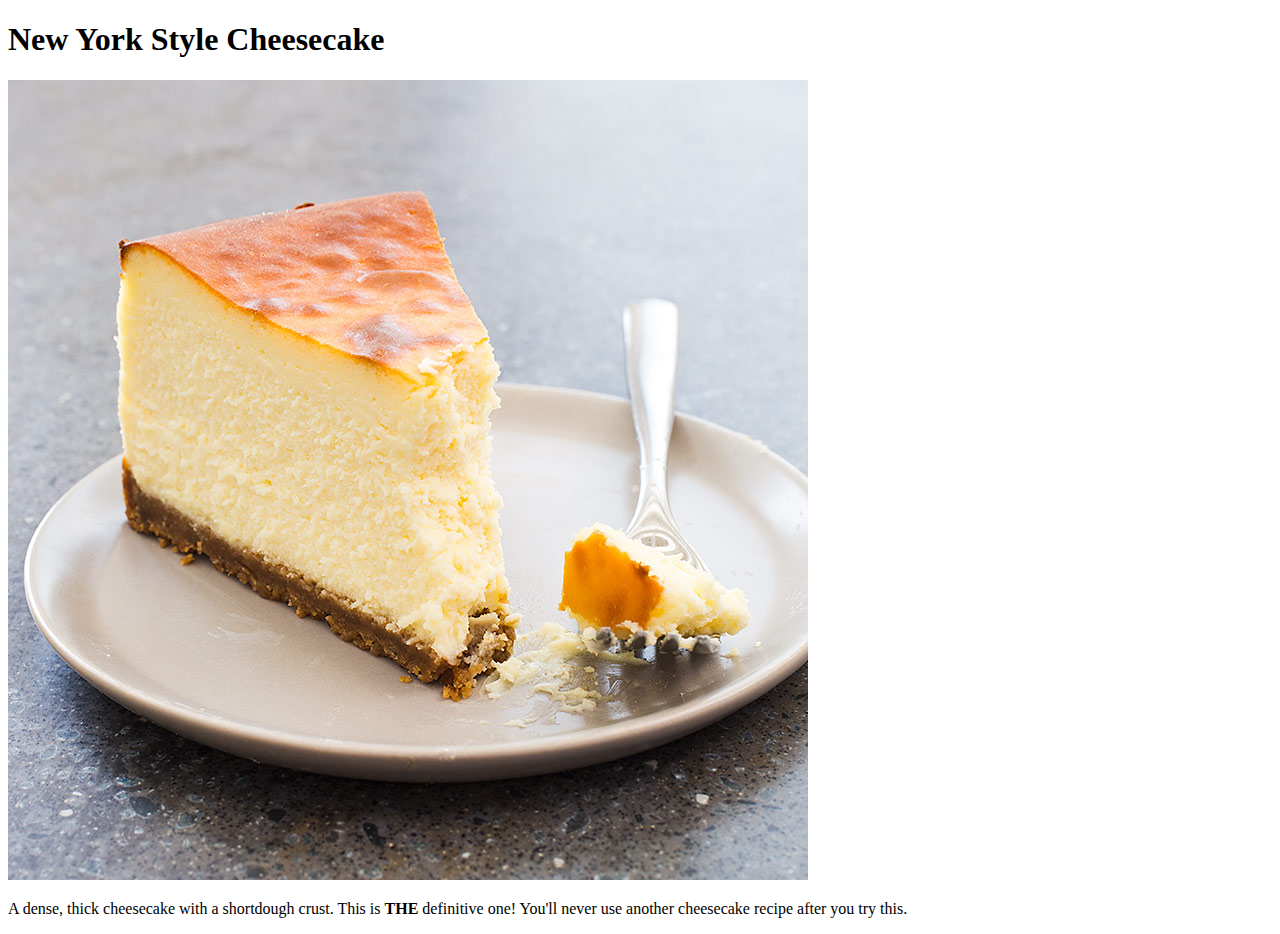
==== recipes/cheesecake.html @ 745ce4ab "Added 3 recipe pages, page structure, and images" ====
<!DOCTYPE html>
<html lang="en">

<head>
    <meta charset="UTF-8">
    <meta http-equiv="X-UA-Compatible" content="IE=edge">
    <meta name="viewport" content="width=device-width, initial-scale=1.0">
    <title>Document</title>
</head>

<body>
    <h1>New York Style Cheesecake</h1>
    <img src="../images/cheesecake.jpg" alt="Cheesecake">
    <p>A dense, thick cheesecake with a shortdough crust. This is <strong>THE</strong> definitive one! You'll never use another
        cheesecake recipe after you try this.</p>
</body>

</html>
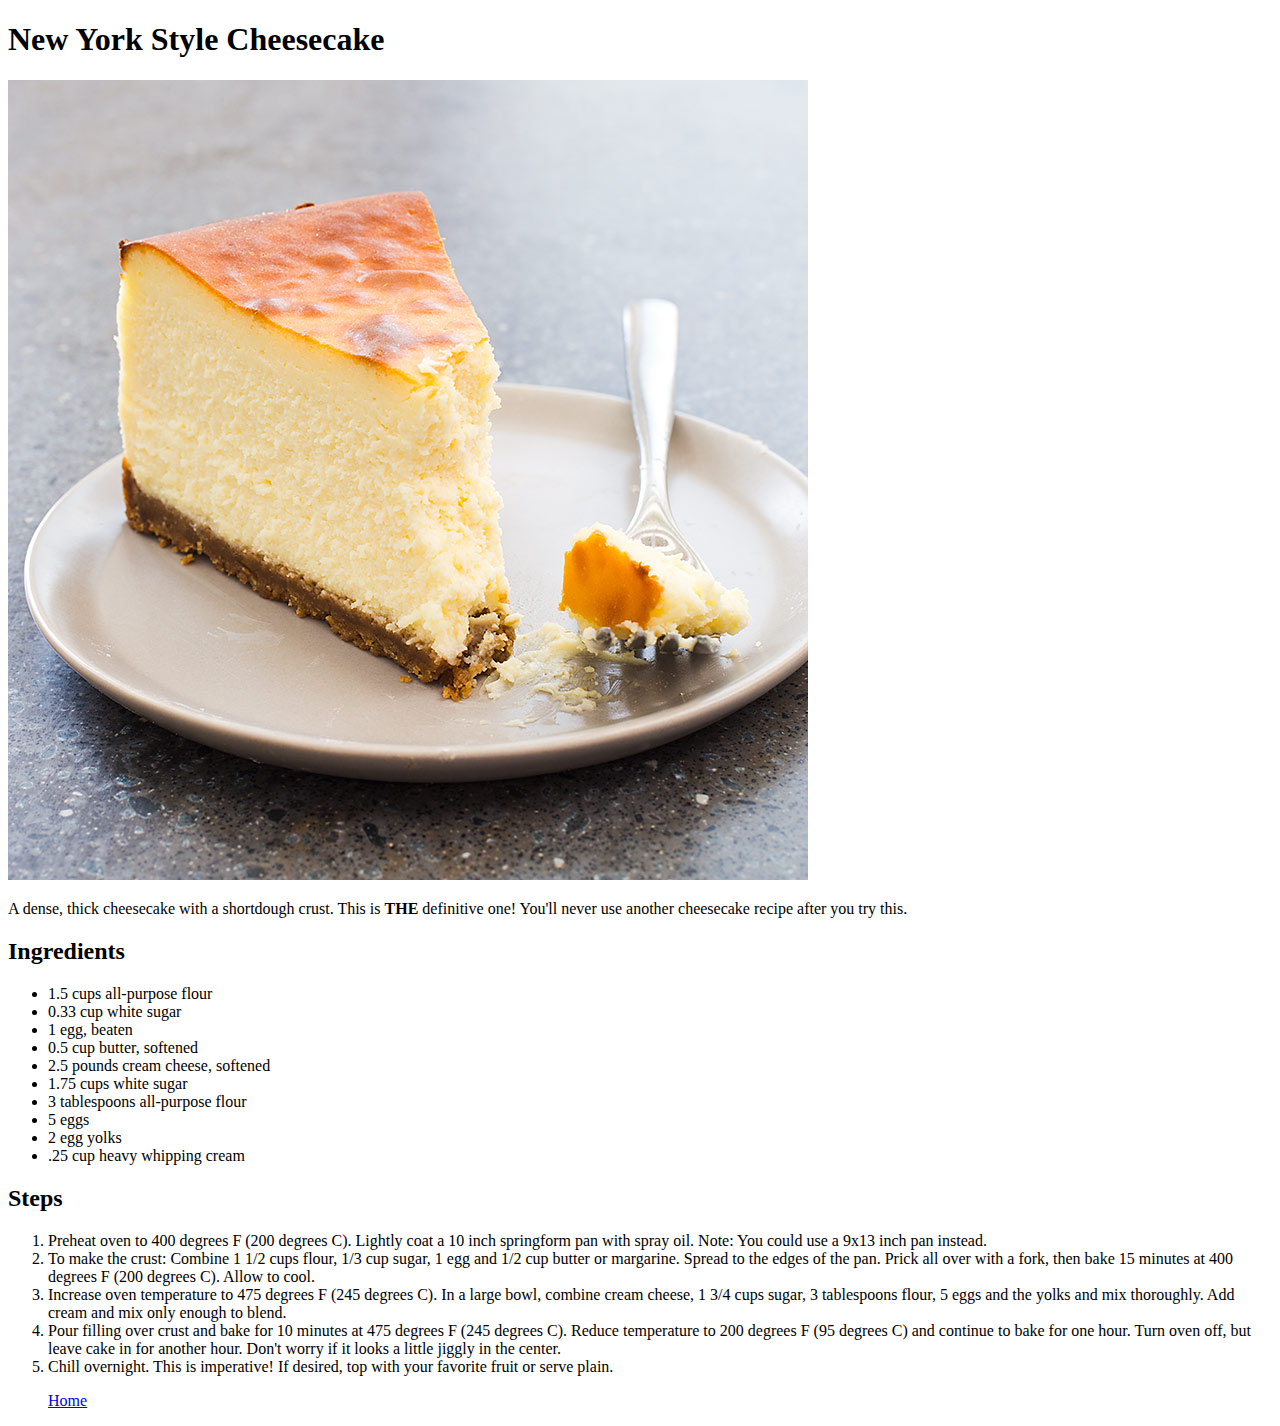
==== commit 9701d88f: "Added ingredients, steps, and links for navigation" ====
--- a/recipes/cheesecake.html
+++ b/recipes/cheesecake.html
@@ -11,8 +11,42 @@
 <body>
     <h1>New York Style Cheesecake</h1>
     <img src="../images/cheesecake.jpg" alt="Cheesecake">
-    <p>A dense, thick cheesecake with a shortdough crust. This is <strong>THE</strong> definitive one! You'll never use another
+    <p>A dense, thick cheesecake with a shortdough crust. This is <strong>THE</strong> definitive one! You'll never use
+        another
         cheesecake recipe after you try this.</p>
+    <h2>Ingredients</h2>
+    <ul>
+        <li>1.5 cups all-purpose flour</li>
+        <li>0.33 cup white sugar</li>
+        <li>1 egg, beaten</li>
+        <li>0.5 cup butter, softened</li>
+        <li>2.5 pounds cream cheese, softened</li>
+        <li>1.75 cups white sugar</li>
+        <li>3 tablespoons all-purpose flour</li>
+        <li>5 eggs</li>
+        <li>2 egg yolks</li>
+        <li>.25 cup heavy whipping cream</li>
+    </ul>
+
+    <h2>Steps</h2>
+    <ol>
+        <li>Preheat oven to 400 degrees F (200 degrees C). Lightly coat a 10 inch springform pan with spray oil. Note:
+            You could use a 9x13 inch pan instead.</li>
+        <li>To make the crust: Combine 1 1/2 cups flour, 1/3 cup sugar, 1 egg and 1/2 cup butter or margarine. Spread to
+            the edges of the pan. Prick all over with a fork, then bake 15 minutes at 400 degrees F (200 degrees C).
+            Allow to cool.</li>
+        <li>Increase oven temperature to 475 degrees F (245 degrees C). In a large bowl, combine cream cheese, 1 3/4
+            cups sugar, 3 tablespoons flour, 5 eggs and the yolks and mix thoroughly. Add cream and mix only enough to
+            blend.</li>
+        <li>Pour filling over crust and bake for 10 minutes at 475 degrees F (245 degrees C). Reduce temperature to 200
+            degrees F (95 degrees C) and continue to bake for one hour. Turn oven off, but leave cake in for another
+            hour. Don't worry if it looks a little jiggly in the center.</li>
+        <li>Chill overnight. This is imperative! If desired, top with your favorite fruit or serve plain.</li>
+    </ol>
+
+    <ul>
+        <a href="../index.html">Home</a>
+    </ul>
 </body>
 
 </html>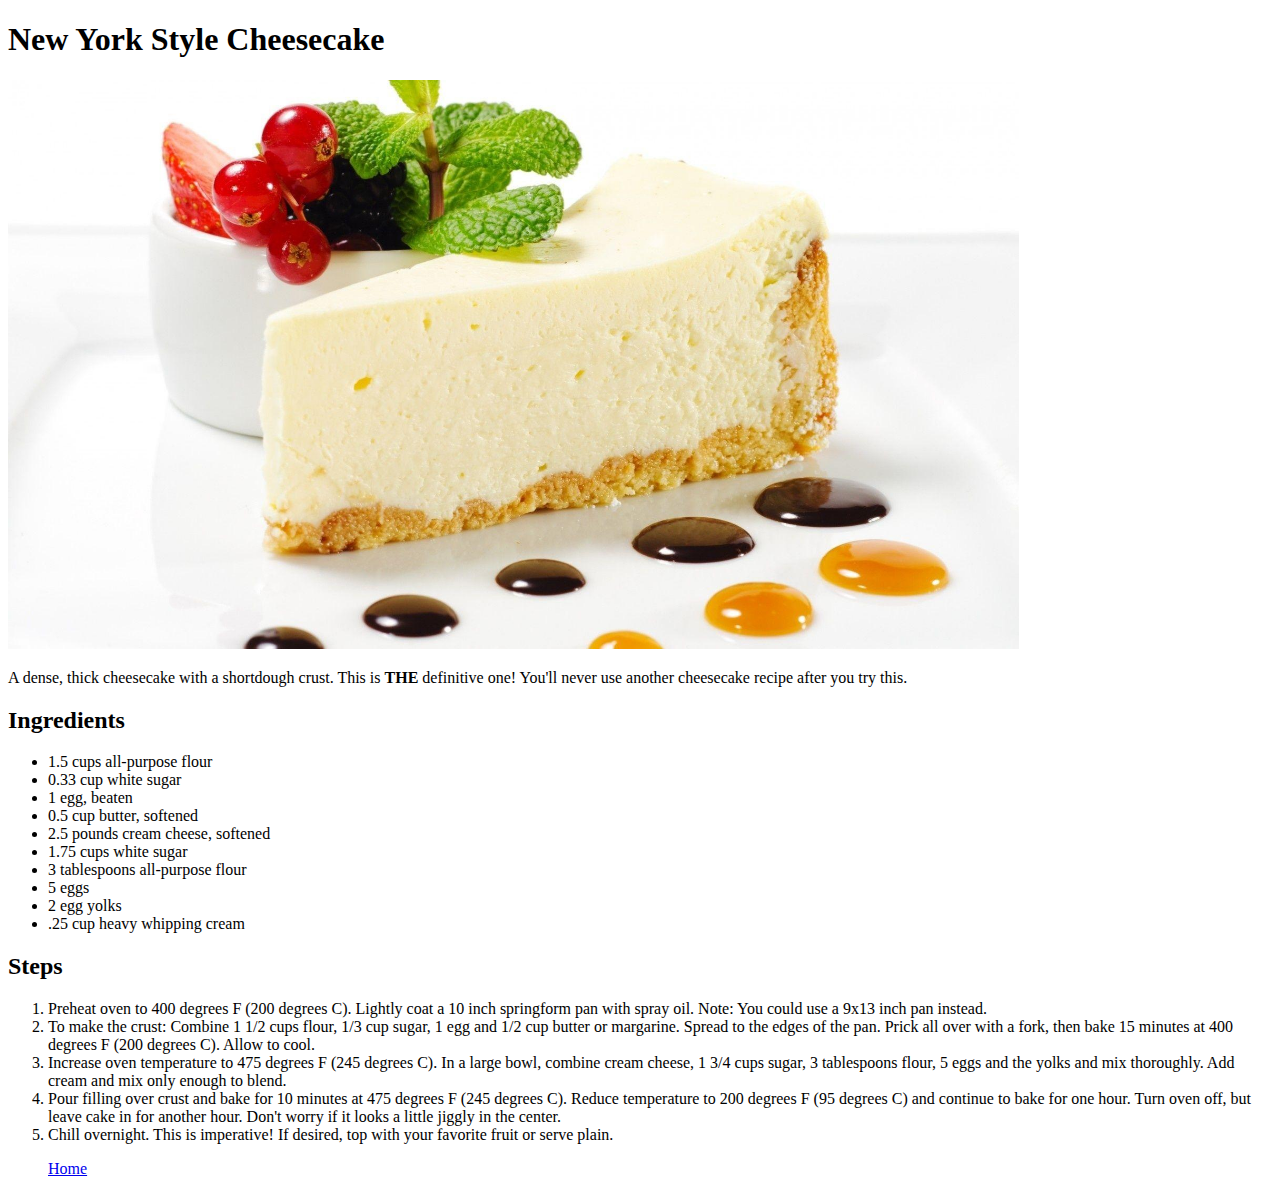
==== commit 86cf6ca5: "Changed/scaled images & added css property (width)" ====
--- a/recipes/cheesecake.html
+++ b/recipes/cheesecake.html
@@ -5,7 +5,8 @@
     <meta charset="UTF-8">
     <meta http-equiv="X-UA-Compatible" content="IE=edge">
     <meta name="viewport" content="width=device-width, initial-scale=1.0">
-    <title>Document</title>
+    <link rel="stylesheet" href="../style.css">
+    <title>New York Style Cheesecake</title>
 </head>
 
 <body>
--- a/style.css
+++ b/style.css
@@ -0,0 +1,4 @@
+img {
+    height: auto;
+    width: 80%;
+  }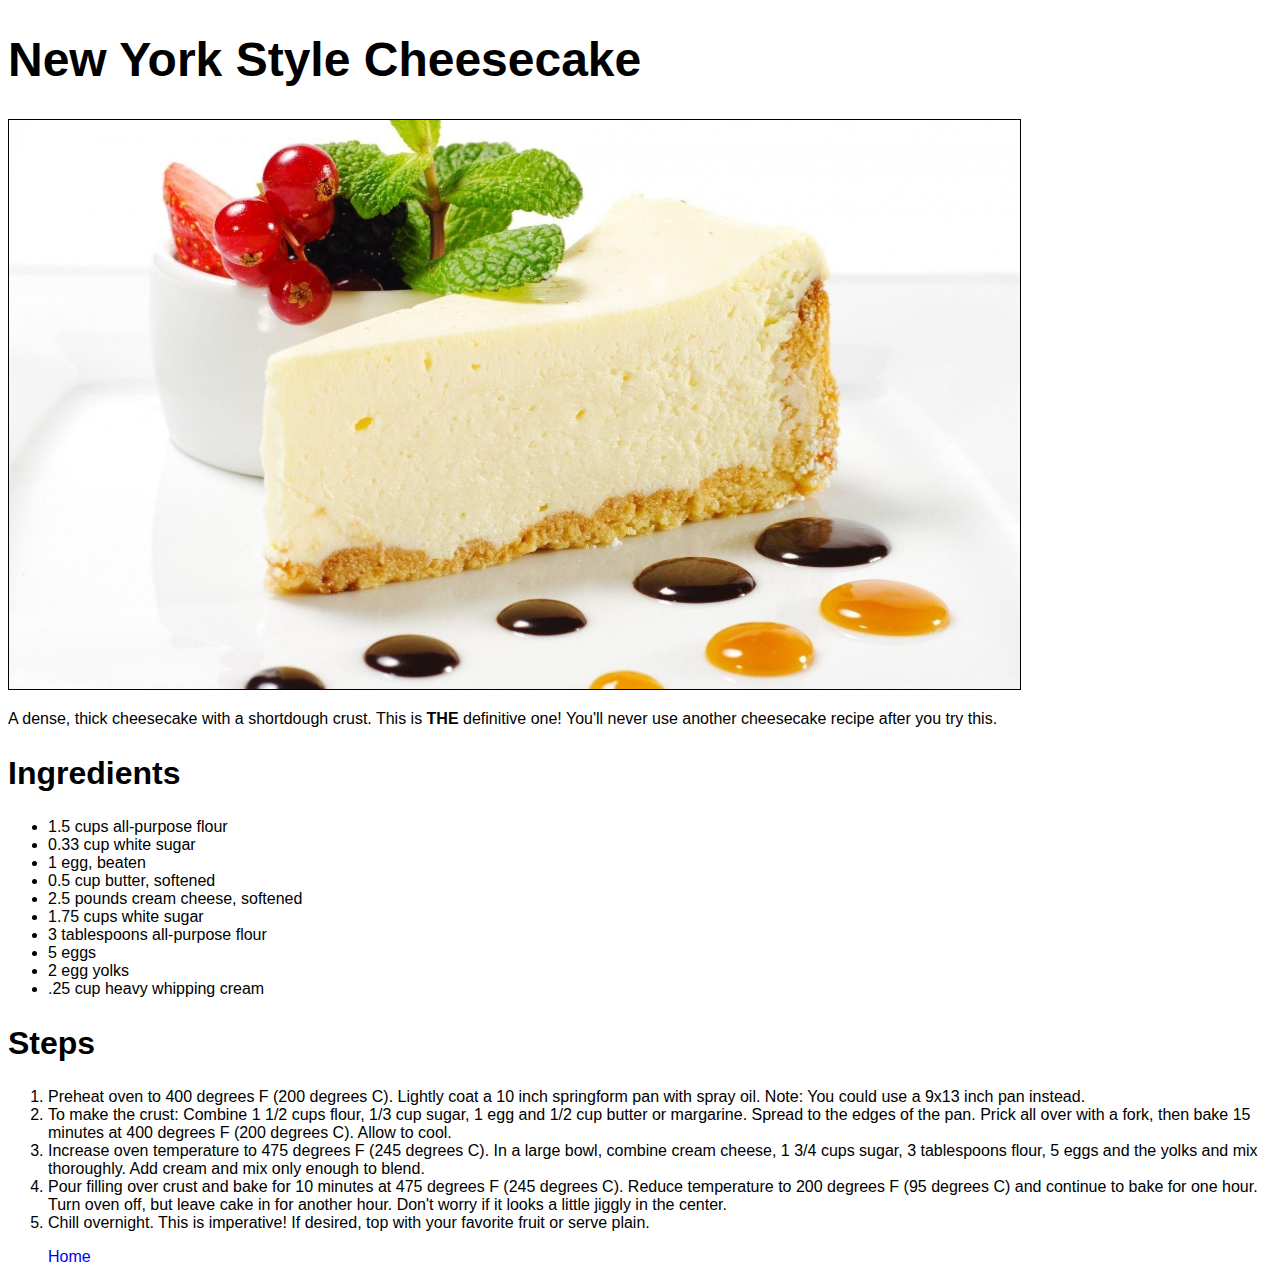
==== commit 56a85f1e: "Added CSS properties, tagged elements with classes" ====
--- a/recipes/cheesecake.html
+++ b/recipes/cheesecake.html
@@ -10,12 +10,12 @@
 </head>
 
 <body>
-    <h1>New York Style Cheesecake</h1>
-    <img src="../images/cheesecake.jpg" alt="Cheesecake">
+    <h1 class="title">New York Style Cheesecake</h1>
+    <img src="../images/cheesecake.jpg" alt="Cheesecake" class="picture">
     <p>A dense, thick cheesecake with a shortdough crust. This is <strong>THE</strong> definitive one! You'll never use
         another
         cheesecake recipe after you try this.</p>
-    <h2>Ingredients</h2>
+    <h2 class="subtitle">Ingredients</h2>
     <ul>
         <li>1.5 cups all-purpose flour</li>
         <li>0.33 cup white sugar</li>
@@ -29,7 +29,7 @@
         <li>.25 cup heavy whipping cream</li>
     </ul>
 
-    <h2>Steps</h2>
+    <h2 class="subtitle">Steps</h2>
     <ol>
         <li>Preheat oven to 400 degrees F (200 degrees C). Lightly coat a 10 inch springform pan with spray oil. Note:
             You could use a 9x13 inch pan instead.</li>
--- a/style.css
+++ b/style.css
@@ -1,3 +1,21 @@
+* {
+  font-family: 'Lucida Sans', 'Lucida Sans Regular', 'Lucida Grande', 'Lucida Sans Unicode', Geneva, Verdana, sans-serif;
+  font-size: 16px;
+  text-decoration: none;
+}
+
+.title {
+  font-size: 3em;
+}
+
+.subtitle {
+  font-size: 2em;
+}
+
+.picture {
+  border: 1px solid black;
+}
+
 img {
     height: auto;
     width: 80%;
